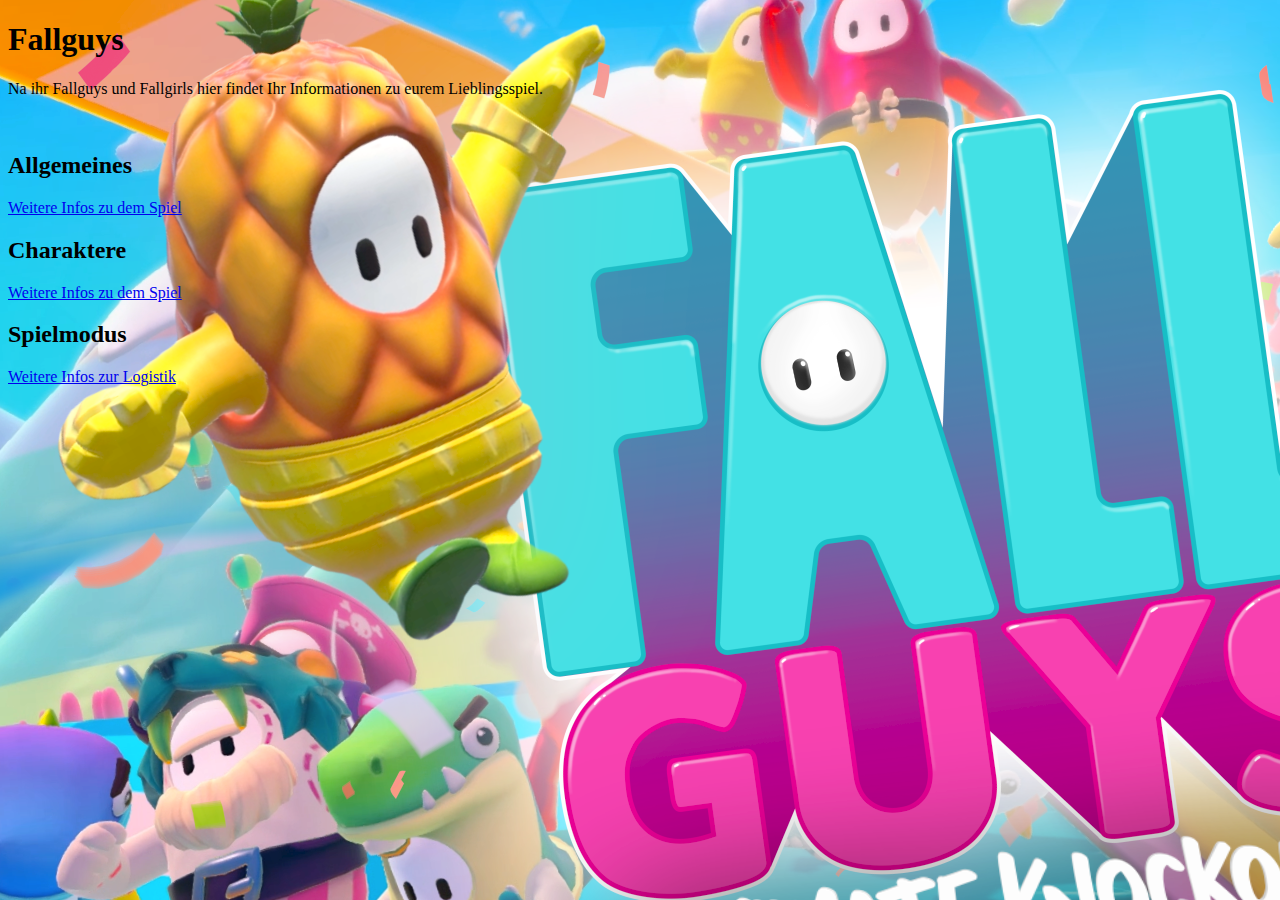
==== html/fallguys/fallguys.html @ dec47bec "Add files via upload" ====
<!DOCTYPE html>

<html> 
<head>
	<meta charset="utf-8">
	<title>Fallguys</title>
	<link rel="stylesheet" href="css/style.css" type="text/css">
	
</head>



<body background="fallguys_background.png">
<div class="wrapper">
<h1>Fallguys</h1>
<p>Na ihr Fallguys und Fallgirls hier findet Ihr Informationen zu eurem Lieblingsspiel.</p>
<br>
<h2>Allgemeines</h2>
<a href="html/allgemeinesFallguys.html" target="_self">Weitere Infos zu dem Spiel</a>
<br>
<h2>Charaktere</h2>
<a href="html/charaktereFallguys.html" target="_self">Weitere Infos zu dem Spiel</a>
<br>
<h2>Spielmodus</h2>
<a href="html/spielmodusFallguys.html" target="_self">Weitere Infos zur Logistik</a>

</div>	
</body>
<!-- hier endet der sichtbare Teil der Website -->
</html>  
<!-- bei diesem tag endet die Website -->
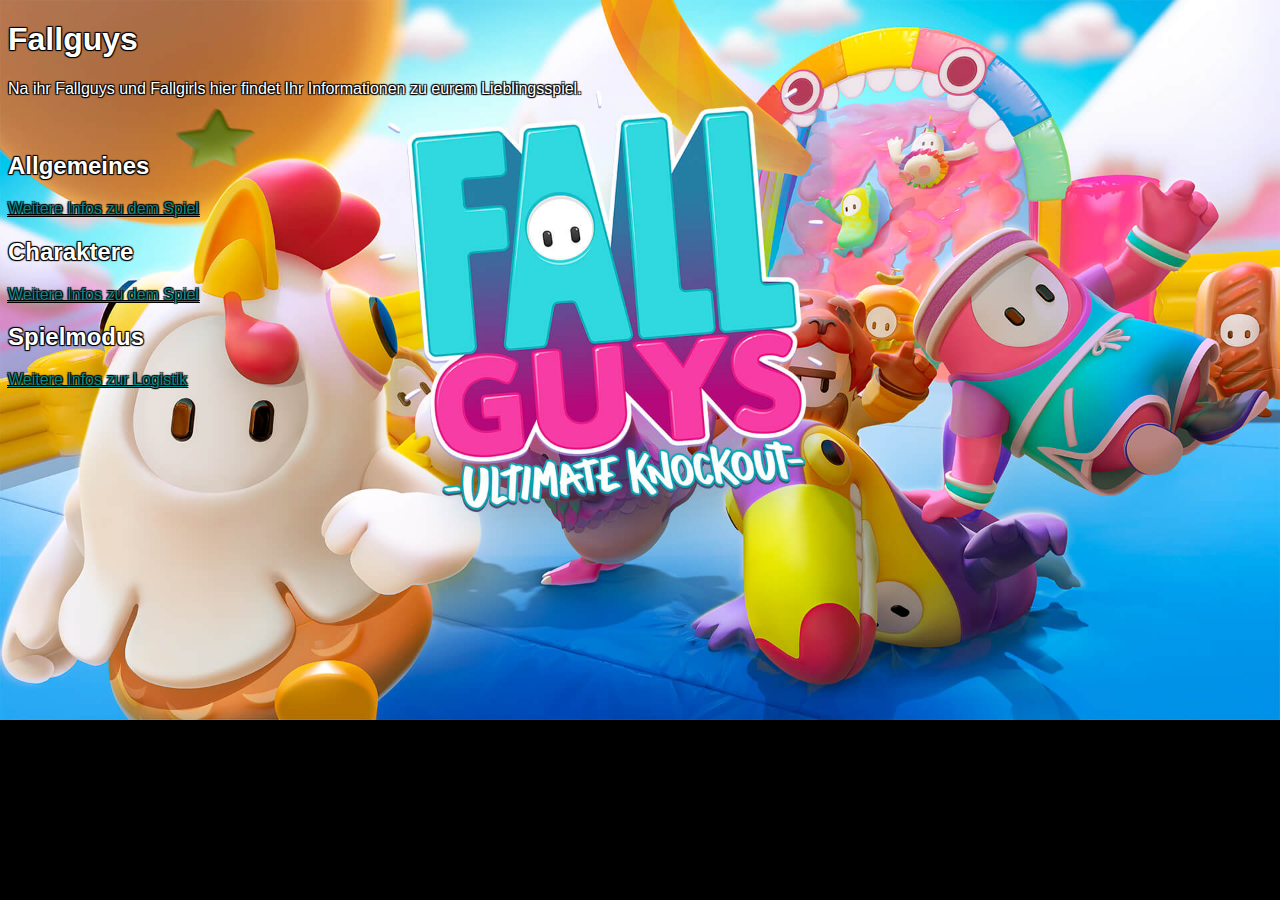
==== commit 507928c3: "1.9" ====
--- a/html/fallguys/fallguys.html
+++ b/html/fallguys/fallguys.html
@@ -1,17 +1,11 @@
 <!DOCTYPE html>
-
 <html> 
 <head>
 	<meta charset="utf-8">
 	<title>Fallguys</title>
-	<link rel="stylesheet" href="css/style.css" type="text/css">
-	
+	<link rel="stylesheet" href="../../css/style.css" type="text/css">
 </head>
-
-
-
-<body background="fallguys_background.png">
-<div class="wrapper">
+<body id="fallguysmainpage">
 <h1>Fallguys</h1>
 <p>Na ihr Fallguys und Fallgirls hier findet Ihr Informationen zu eurem Lieblingsspiel.</p>
 <br>
@@ -23,9 +17,5 @@
 <br>
 <h2>Spielmodus</h2>
 <a href="html/spielmodusFallguys.html" target="_self">Weitere Infos zur Logistik</a>
-
-</div>	
 </body>
-<!-- hier endet der sichtbare Teil der Website -->
-</html>  
-<!-- bei diesem tag endet die Website -->+</html>--- a/css/style.css
+++ b/css/style.css
@@ -0,0 +1,80 @@
+#homepageBody {background-image: url("../img/hintergrund_main.jpg"); background-size: cover; color: white; background-repeat: no-repeat; background-color: black; font-family: Verdana, Geneva, Tahoma, sans-serif;}
+#rainbowBackground {
+    background-size: cover;
+    color: white;
+    background-repeat: no-repeat;
+    background-color: black;
+    font-family: Verdana, Geneva, Tahoma, sans-serif;
+    background-image: url("../img/lion.jpg");
+    text-shadow: 1px 1px 1px black,
+                1px -1px 1px black,
+                -1px 1px 1px black,
+                -1px -1px 1px black;
+}
+a {color: darkcyan;}
+#sonstigesRainbow {background-size: cover;
+    color: white;
+    background-repeat: no-repeat;
+    background-color: black;
+    font-family: Verdana, Geneva, Tahoma, sans-serif;
+    background-image: url("../img/Rainbow.jpg");
+    text-shadow: 1px 1px 1px black,
+                1px -1px 1px black,
+                -1px 1px 1px black,
+                -1px -1px 1px black;
+}
+#overwatchMain {background-size: cover;
+    color: white;
+    background-repeat: no-repeat;
+    background-color: black;
+    font-family: Verdana, Geneva, Tahoma, sans-serif;
+    text-shadow: 1px 1px 1px black,
+    1px -1px 1px black,
+    -1px 1px 1px black,
+    -1px -1px 1px black;
+    background-image: url("../img/maxresdefault.jpg");
+}
+#linkOverwatch {color: orangered;}
+#overwatchHaupt {background-size: cover;
+    color: white;
+    background-repeat: no-repeat;
+    background-color: black;
+    font-family: Verdana, Geneva, Tahoma, sans-serif;
+    text-shadow: 1px 1px 1px black,
+    1px -1px 1px black,
+    -1px 1px 1px black,
+    -1px -1px 1px black;
+    background-image: url("../img/overwatch_theme.jpg");
+}
+#overwatchAllgemein {background-size: cover;
+    color: white;
+    background-repeat: no-repeat;
+    background-color: black;
+    font-family: Verdana, Geneva, Tahoma, sans-serif;
+    text-shadow: 1px 1px 1px black,
+    1px -1px 1px black,
+    -1px 1px 1px black,
+    -1px -1px 1px black;
+    background-image: url("../img/overwatch_logo.jpg");
+}
+#fallguysmainpage {background-size: cover;
+    color: white;
+    background-repeat: no-repeat;
+    background-color: black;
+    font-family: Verdana, Geneva, Tahoma, sans-serif;
+    text-shadow: 1px 1px 1px black,
+    1px -1px 1px black,
+    -1px 1px 1px black,
+    -1px -1px 1px black;
+    background-image: url("../img/fallguys_hintergrund.jpg")
+}
+#fallguysrest {background-size: cover;
+    color: white;
+    background-repeat: no-repeat;
+    background-color: black;
+    font-family: Verdana, Geneva, Tahoma, sans-serif;
+    text-shadow: 1px 1px 1px black,
+    1px -1px 1px black,
+    -1px 1px 1px black,
+    -1px -1px 1px black;
+    background-image:url("../img/Fall\ guys\ background.jpg")